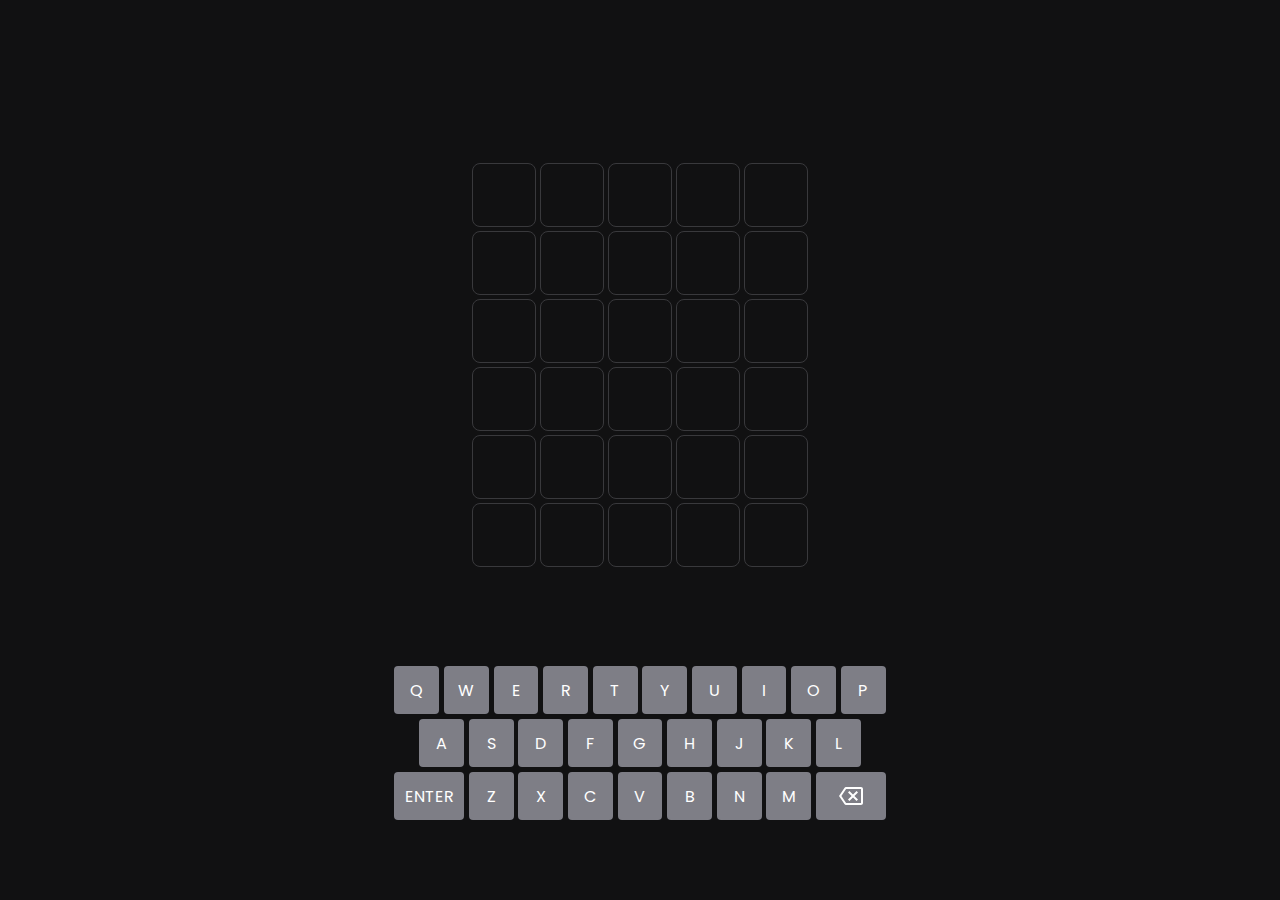
==== index.html @ 203648a8 "Basic wordle finished" ====
<!DOCTYPE html>
<html lang="en-US">

<head>
	<meta charset="utf-8">
	<meta name="viewport" content="width=device-width">
	<title>Memordle</title>
	<link href="style.css" rel="stylesheet" type="text/css" />
    <script src="script.js" defer></script>
</head>

<body>
	<div class="alert-container" data-alert-container>
	</div>
	<div data-guess-grid class = "guess-grid">
        <div class="tile"></div>
        <div class="tile"></div>
        <div class="tile"></div>
        <div class="tile"></div>
        <div class="tile"></div>
        <div class="tile"></div>
        <div class="tile"></div>
        <div class="tile"></div>
        <div class="tile"></div>
        <div class="tile"></div>
        <div class="tile"></div>
        <div class="tile"></div>
        <div class="tile"></div>
        <div class="tile"></div>
        <div class="tile"></div>
        <div class="tile"></div>
        <div class="tile"></div>
        <div class="tile"></div>
        <div class="tile"></div>
        <div class="tile"></div>
        <div class="tile"></div>
        <div class="tile"></div>
        <div class="tile"></div>
        <div class="tile"></div>
        <div class="tile"></div>
        <div class="tile"></div>
        <div class="tile"></div>
        <div class="tile"></div>
        <div class="tile"></div>
        <div class="tile"></div>
    </div>
	<div data-keyboard class = "keyboard">
      <button class="key" data-key="Q">Q</button>
      <button class="key" data-key="W">W</button>
      <button class="key" data-key="E">E</button>
      <button class="key" data-key="R">R</button>
      <button class="key" data-key="T">T</button>
      <button class="key" data-key="Y">Y</button>
      <button class="key" data-key="U">U</button>
      <button class="key" data-key="I">I</button>
      <button class="key" data-key="O">O</button>
      <button class="key" data-key="P">P</button>
      <div class="space"></div>
      <button class="key" data-key="A">A</button>
      <button class="key" data-key="S">S</button>
      <button class="key" data-key="D">D</button>
      <button class="key" data-key="F">F</button>
      <button class="key" data-key="G">G</button>
      <button class="key" data-key="H">H</button>
      <button class="key" data-key="J">J</button>
      <button class="key" data-key="K">K</button>
      <button class="key" data-key="L">L</button>
      <div class="space"></div>
      <button data-enter class = "key large">Enter</button>
      <button class="key" data-key="Z">Z</button>
      <button class="key" data-key="X">X</button>
      <button class="key" data-key="C">C</button>
      <button class="key" data-key="V">V</button>
      <button class="key" data-key="B">B</button>
      <button class="key" data-key="N">N</button>
      <button class="key" data-key="M">M</button>
      <button data-delete class = "key large">
        <svg xmlns="http://www.w3.org/2000/svg" height="24" viewBox="0 0 24 24" width="24">
        <path fill="var(--color-tone-1)" d="M22 3H7c-.69 0-1.23.35-1.59.88L0 12l5.41 8.11c.36.53.9.89 1.59.89h15c1.1 0 2-.9 2-2V5c0-1.1-.9-2-2-2zm0 16H7.07L2.4 12l4.66-7H22v14zm-11.59-2L14 13.41 17.59 17 19 15.59 15.41 12 19 8.41 17.59 7 14 10.59 10.41 7 9 8.41 12.59 12 9 15.59z"></path>
        </svg>
    </button>
  </div>
</body>

</html>
---- style.css ----
@import url('https://fonts.googleapis.com/css?family=Poppins:300,400,500,600,700,800,900&display=swap');

*, *::after, *::before {
    box-sizing: border-box;
    font-family: 'Poppins', sans-serif;
}

body {
    background-color: hsl(240, 3%, 7%);
    display: flex;
    flex-direction: column;
    min-height: 100vh;
    margin: 0;
    padding: 5em;
    font-size: clamp(.5rem, 2.5vmin, 1rem);
}

.keyboard {
    display: grid;
    grid-template-columns: repeat(20, minmax(auto, 1.25em));
    grid-auto-rows: 3em;
    gap: .3em;
    justify-content: center;
}

.key {
    font-size: inherit;
    grid-column: span 2;
    border: none;
    padding: 0;
    display: flex;
    justify-content: center;
    align-items: center;
    background-color: hsl(
        var(--hue, 240),
        var(--saturation, 3%),
        calc(var(--lightness-offset, 0%) + var(--lightness, 51%))
    );
    color: white;
    fill: white;
    text-transform: uppercase;
    border-radius: .25em;
    cursor: pointer;
    user-select: none;
    transition: all 0.3s ease;
}

.key.large {
    grid-column: span 3;
}

.key > svg {
    width: 1.5em;
    height: 1.5em;
}

.key:hover {
    --lightness-offset: 10%;
    transition: all 0.3s ease;
}

svg {
    pointer-events: none;
}

.key.wrong {
    --lightness : 23%;
}

.key.wrong-location {
    --hue: 49;
    --saturation: 51%;
    --lightness: 47%;
}

.key.correct {
    --hue: 115;
    --saturation: 29%;
    --lightness: 43%;
}

.guess-grid {
    display: grid;
    justify-content: center;
    align-content: center;
    flex-grow: 1;
    grid-template-columns: repeat(5, 4em);
    grid-template-rows: repeat(6, 4em);
    gap: .25em;
    margin-bottom: 1em;
}

.tile {
    border-radius: .25em;
    font-size: 2em;
    color: white;
    border: 0.05em solid hsl(240, 2%, 23%);
    text-transform: uppercase;
    font-weight: bold;
    display: flex;
    justify-content: center;
    align-items: center;
    user-select: none;
	transition: transform 250ms linear;
}

.tile.shake {
	animation: shake 250ms ease-in-out;
}

.tile.dance {
	animation: dance 500ms ease-in-out;
}

.tile.flip {
	transform: rotateX(90deg);
}

@keyframes shake {
	10% {
		transform: translateX(5%);
	}

	30% {
		transform: translateX(-5%);
	}

	50% {
		transform: translateX(7.5%)
	}

	70% {
		transform: translateX(-7.5%)
	}

	90% {
		transform: translateX(5%)
	}

	100% {
		transform: translateX(0)
	}
}

@keyframes dance {
  20% {
    transform: translateY(-50%);
  }  

  40% {
    transform: translateY(5%);
  }  

  60% {
    transform: translateY(-25%);
  }  

  80% {
    transform: translateY(2.5%);
  }  

  90% {
    transform: translateY(-5%);
  }  

  100% {
    transform: translateY(0);
  }
}

.tile[data-state="active"] {
    border-color: hsl(200, 1%, 50%)
}

.tile[data-state="wrong"] {
    border: none;
    background-color: hsl(240, 2%, 23%)
}

.tile[data-state="wrong-location"] {
    border: none;
    background-color: hsl(49, 51%, 47%)
}

.tile[data-state="correct"] {
    border: none;
    background-color: hsl(115, 29%, 43%)
}

.alert-container {
	position: fixed;
	top: 10vh;
	left: 50vw;
	transform: translateX(-50%);
	z-index: 1;
	display: flex;
	flex-direction: column;
	align-items: center;
}

.alert {
	pointer-events: none;
	user-select: none;
	background-color: hsl(204, 7%, 85%);
	padding: .75em;
	border-radius: .25em;
	opacity: 1;
	transition: opacity 500ms ease-in-out;
	margin-bottom: .5em;
}

.alert:last-child {
	margin-bottom: 0;
}

.alert.hide {
	opacity: 0;
}
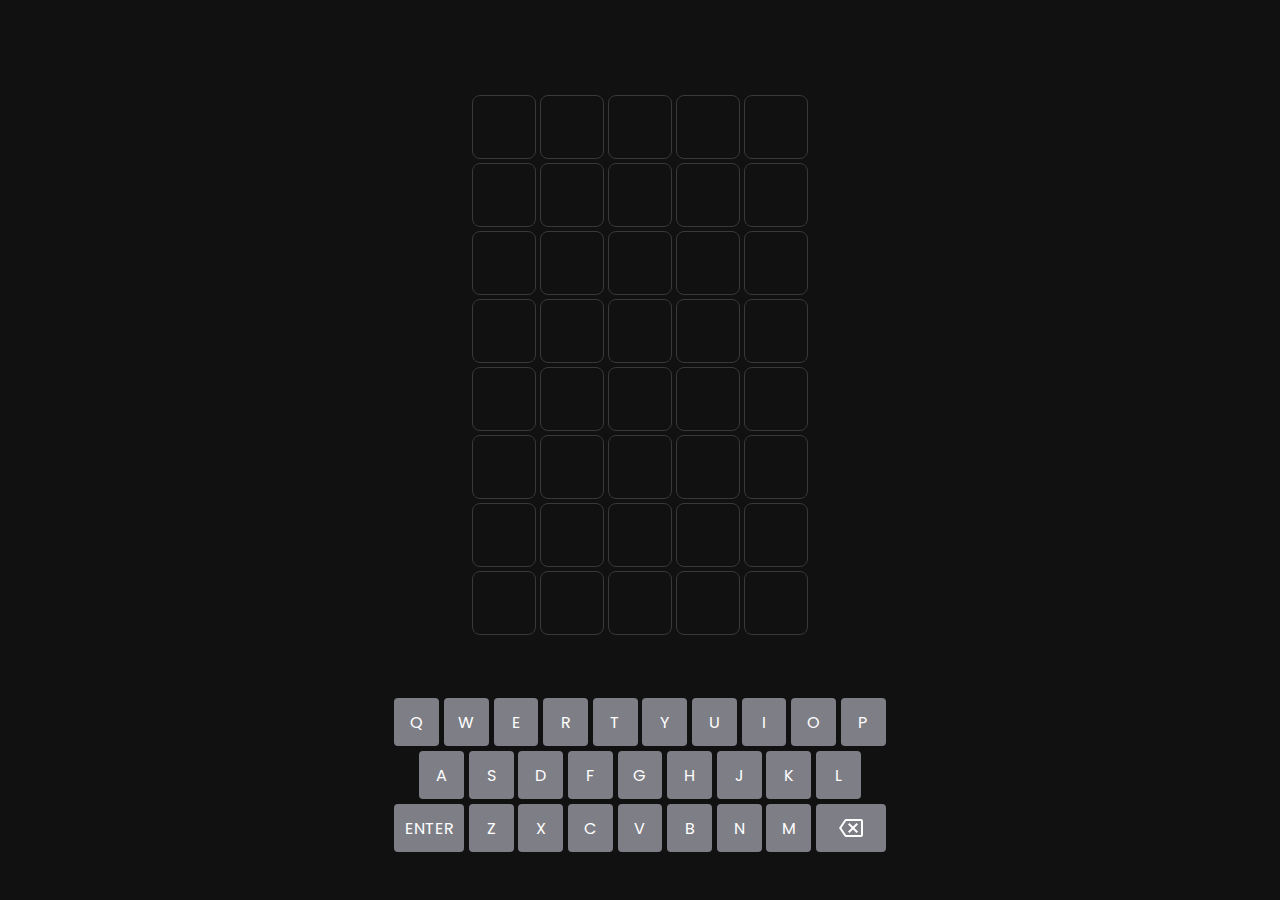
==== commit a5021aea: "Create .gitignore" ====
--- a/index.html
+++ b/index.html
@@ -4,45 +4,56 @@
 <head>
 	<meta charset="utf-8">
 	<meta name="viewport" content="width=device-width">
-	<title>Memordle</title>
+	<title>Revealdle</title>
 	<link href="style.css" rel="stylesheet" type="text/css" />
+	<script src="words.js" defer></script>
     <script src="script.js" defer></script>
+	
 </head>
 
 <body>
-	<div class="alert-container" data-alert-container>
-	</div>
+	<div class="alert-container" data-alert-container></div>
 	<div data-guess-grid class = "guess-grid">
-        <div class="tile"></div>
-        <div class="tile"></div>
-        <div class="tile"></div>
-        <div class="tile"></div>
-        <div class="tile"></div>
-        <div class="tile"></div>
-        <div class="tile"></div>
-        <div class="tile"></div>
-        <div class="tile"></div>
-        <div class="tile"></div>
-        <div class="tile"></div>
-        <div class="tile"></div>
-        <div class="tile"></div>
-        <div class="tile"></div>
-        <div class="tile"></div>
-        <div class="tile"></div>
-        <div class="tile"></div>
-        <div class="tile"></div>
-        <div class="tile"></div>
-        <div class="tile"></div>
-        <div class="tile"></div>
-        <div class="tile"></div>
-        <div class="tile"></div>
-        <div class="tile"></div>
-        <div class="tile"></div>
-        <div class="tile"></div>
-        <div class="tile"></div>
-        <div class="tile"></div>
-        <div class="tile"></div>
-        <div class="tile"></div>
+        <button class="tile"></button>
+        <button class="tile"></button>
+        <button class="tile"></button>
+        <button class="tile"></button>
+        <button class="tile"></button>
+        <button class="tile"></button>
+        <button class="tile"></button>
+        <button class="tile"></button>
+        <button class="tile"></button>
+        <button class="tile"></button>
+        <button class="tile"></button>
+        <button class="tile"></button>
+        <button class="tile"></button>
+        <button class="tile"></button>
+        <button class="tile"></button>
+        <button class="tile"></button>
+        <button class="tile"></button>
+        <button class="tile"></button>
+        <button class="tile"></button>
+        <button class="tile"></button>
+        <button class="tile"></button>
+        <button class="tile"></button>
+        <button class="tile"></button>
+        <button class="tile"></button>
+        <button class="tile"></button>
+        <button class="tile"></button>
+        <button class="tile"></button>
+        <button class="tile"></button>
+        <button class="tile"></button>
+        <button class="tile"></button>
+		<button class="tile"></button>
+        <button class="tile"></button>
+        <button class="tile"></button>
+        <button class="tile"></button>
+        <button class="tile"></button>
+		<button class="tile"></button>
+        <button class="tile"></button>
+        <button class="tile"></button>
+        <button class="tile"></button>
+        <button class="tile"></button>
     </div>
 	<div data-keyboard class = "keyboard">
       <button class="key" data-key="Q">Q</button>
--- a/style.css
+++ b/style.css
@@ -3,6 +3,17 @@
 *, *::after, *::before {
     box-sizing: border-box;
     font-family: 'Poppins', sans-serif;
+	touch-action: manipulation;
+}
+
+h1 {
+	font-size: 3em;
+    font-weight: bold;
+    display: flex;
+    justify-content: center;
+    align-items: center;
+    user-select: none;
+	color: white;
 }
 
 body {
@@ -11,7 +22,7 @@
     flex-direction: column;
     min-height: 100vh;
     margin: 0;
-    padding: 5em;
+    padding: 3em;
     font-size: clamp(.5rem, 2.5vmin, 1rem);
 }
 
@@ -79,22 +90,41 @@
     --lightness: 43%;
 }
 
+.key.hidden {
+	--hue: 240;
+	--saturation: 3%;
+	--lightness: 51%;
+}
+
+.key.needs-update {
+	--hue: 49;
+    --saturation: 51%;
+    --lightness: 47%;
+}
+
+.key:focus {
+  outline: none;
+  box-shadow: none;
+}
+
 .guess-grid {
     display: grid;
     justify-content: center;
     align-content: center;
     flex-grow: 1;
     grid-template-columns: repeat(5, 4em);
-    grid-template-rows: repeat(6, 4em);
+    grid-template-rows: repeat(8, 4em);
     gap: .25em;
     margin-bottom: 1em;
 }
 
 .tile {
     border-radius: .25em;
-    font-size: 2em;
+    transform: scale(1.0);
     color: white;
+	background-color: hsl(240, 3%, 7%);
     border: 0.05em solid hsl(240, 2%, 23%);
+	font-size: 2em;
     text-transform: uppercase;
     font-weight: bold;
     display: flex;
@@ -104,6 +134,11 @@
 	transition: transform 250ms linear;
 }
 
+.tile:focus {
+  outline: none;
+  box-shadow: none;
+}
+
 .tile.shake {
 	animation: shake 250ms ease-in-out;
 }
@@ -114,6 +149,24 @@
 
 .tile.flip {
 	transform: rotateX(90deg);
+}
+
+.tile.enter {
+	animation: enter 75ms ease-in-out;
+}
+
+@keyframes enter {
+	0% {
+		transform: scale(1.0);
+	}
+	
+	50% {
+		transform: scale(1.1);
+	}
+
+	100% {
+		transform: scale(1.0);
+	}
 }
 
 @keyframes shake {
@@ -185,6 +238,11 @@
 .tile[data-state="correct"] {
     border: none;
     background-color: hsl(115, 29%, 43%)
+}
+
+.tile.hidden {
+	border: 0.05em solid hsl(240, 2%, 23%);
+	background-color: hsl(240, 3%, 7%);
 }
 
 .alert-container {
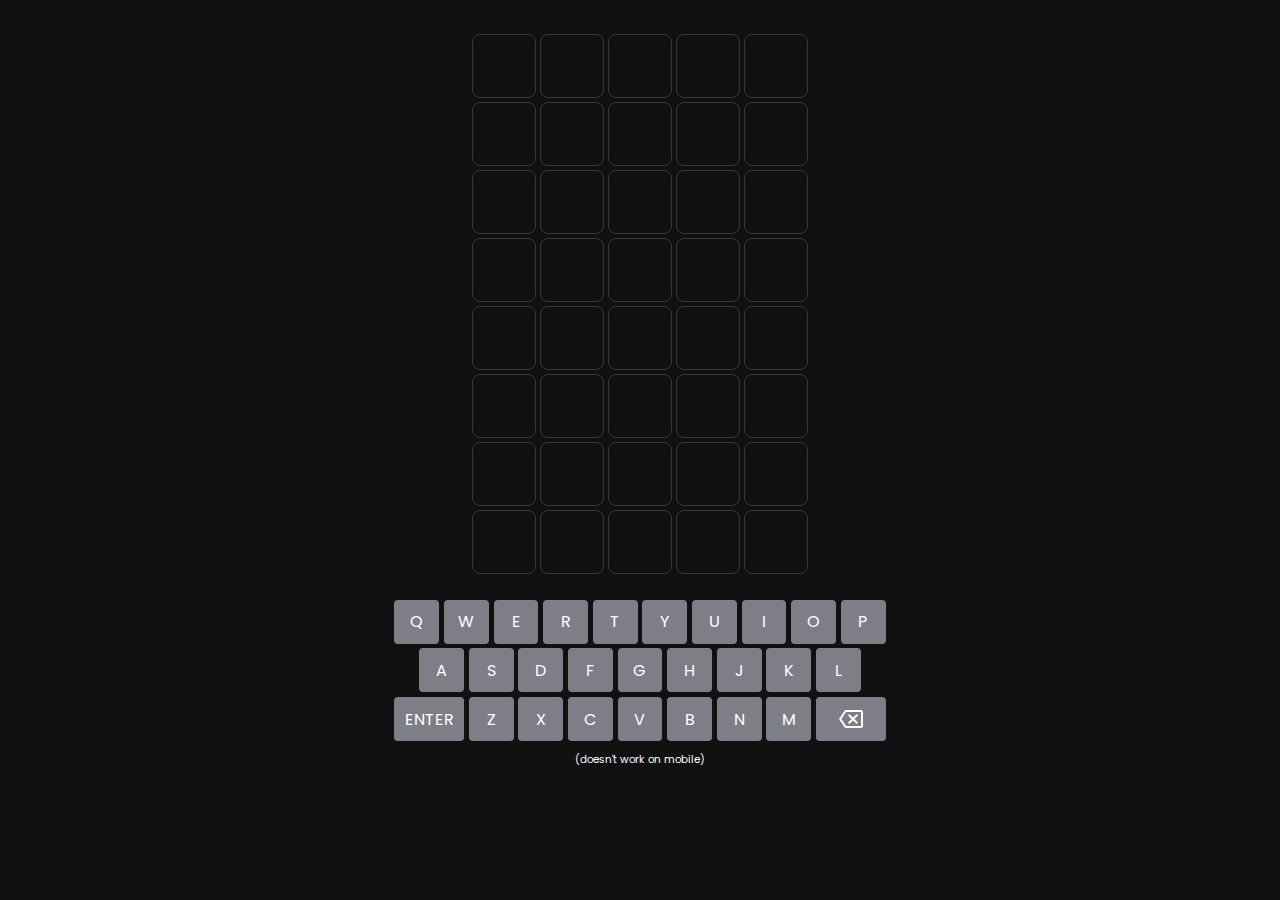
==== commit 0b29df95: "Improved letter coloring with a bonding system" ====
--- a/index.html
+++ b/index.html
@@ -3,7 +3,9 @@
 
 <head>
 	<meta charset="utf-8">
-	<meta name="viewport" content="width=device-width">
+	<meta name="viewport" content="width=device-width, initial-scale=1" />
+	<meta name="language" content="EN"/>
+	<meta name="author" content="Neel Awsare"/>
 	<title>Revealdle</title>
 	<link href="style.css" rel="stylesheet" type="text/css" />
 	<script src="words.js" defer></script>
@@ -14,46 +16,46 @@
 <body>
 	<div class="alert-container" data-alert-container></div>
 	<div data-guess-grid class = "guess-grid">
-        <button class="tile"></button>
-        <button class="tile"></button>
-        <button class="tile"></button>
-        <button class="tile"></button>
-        <button class="tile"></button>
-        <button class="tile"></button>
-        <button class="tile"></button>
-        <button class="tile"></button>
-        <button class="tile"></button>
-        <button class="tile"></button>
-        <button class="tile"></button>
-        <button class="tile"></button>
-        <button class="tile"></button>
-        <button class="tile"></button>
-        <button class="tile"></button>
-        <button class="tile"></button>
-        <button class="tile"></button>
-        <button class="tile"></button>
-        <button class="tile"></button>
-        <button class="tile"></button>
-        <button class="tile"></button>
-        <button class="tile"></button>
-        <button class="tile"></button>
-        <button class="tile"></button>
-        <button class="tile"></button>
-        <button class="tile"></button>
-        <button class="tile"></button>
-        <button class="tile"></button>
-        <button class="tile"></button>
-        <button class="tile"></button>
-		<button class="tile"></button>
-        <button class="tile"></button>
-        <button class="tile"></button>
-        <button class="tile"></button>
-        <button class="tile"></button>
-		<button class="tile"></button>
-        <button class="tile"></button>
-        <button class="tile"></button>
-        <button class="tile"></button>
-        <button class="tile"></button>
+        <button class="tile" data-index=1></button>
+        <button class="tile" data-index=2></button>
+        <button class="tile" data-index=3></button>
+        <button class="tile" data-index=4></button>
+        <button class="tile" data-index=5></button>
+        <button class="tile" data-index=1></button>
+        <button class="tile" data-index=2></button>
+        <button class="tile" data-index=3></button>
+        <button class="tile" data-index=4></button>
+        <button class="tile" data-index=5></button>
+		<button class="tile" data-index=1></button>
+        <button class="tile" data-index=2></button>
+        <button class="tile" data-index=3></button>
+        <button class="tile" data-index=4></button>
+        <button class="tile" data-index=5></button>
+		<button class="tile" data-index=1></button>
+        <button class="tile" data-index=2></button>
+        <button class="tile" data-index=3></button>
+        <button class="tile" data-index=4></button>
+        <button class="tile" data-index=5></button>
+		<button class="tile" data-index=1></button>
+        <button class="tile" data-index=2></button>
+        <button class="tile" data-index=3></button>
+        <button class="tile" data-index=4></button>
+        <button class="tile" data-index=5></button>
+		<button class="tile" data-index=1></button>
+        <button class="tile" data-index=2></button>
+        <button class="tile" data-index=3></button>
+        <button class="tile" data-index=4></button>
+        <button class="tile" data-index=5></button>
+		<button class="tile" data-index=1></button>
+        <button class="tile" data-index=2></button>
+        <button class="tile" data-index=3></button>
+        <button class="tile" data-index=4></button>
+        <button class="tile" data-index=5></button>
+		<button class="tile" data-index=1></button>
+        <button class="tile" data-index=2></button>
+        <button class="tile" data-index=3></button>
+        <button class="tile" data-index=4></button>
+        <button class="tile" data-index=5></button>
     </div>
 	<div data-keyboard class = "keyboard">
       <button class="key" data-key="Q">Q</button>
@@ -91,6 +93,7 @@
         </svg>
     </button>
   </div>
+	<p>(doesn't work on mobile)</p>
 </body>
 
 </html>--- a/style.css
+++ b/style.css
@@ -6,9 +6,9 @@
 	touch-action: manipulation;
 }
 
-h1 {
-	font-size: 3em;
-    font-weight: bold;
+p {
+	font-size: 0.65em;
+    font-weight: normal;
     display: flex;
     justify-content: center;
     align-items: center;
@@ -20,16 +20,16 @@
     background-color: hsl(240, 3%, 7%);
     display: flex;
     flex-direction: column;
-    min-height: 100vh;
+    min-height: 90vh;
     margin: 0;
-    padding: 3em;
+    padding: 2em;
     font-size: clamp(.5rem, 2.5vmin, 1rem);
 }
 
 .keyboard {
     display: grid;
     grid-template-columns: repeat(20, minmax(auto, 1.25em));
-    grid-auto-rows: 3em;
+    grid-auto-rows: 2.75em;
     gap: .3em;
     justify-content: center;
 }
@@ -90,16 +90,16 @@
     --lightness: 43%;
 }
 
+.key.needs-update {
+	--hue: 49;
+    --saturation: 51%;
+    --lightness: 47%;
+}
+
 .key.hidden {
 	--hue: 240;
 	--saturation: 3%;
 	--lightness: 51%;
-}
-
-.key.needs-update {
-	--hue: 49;
-    --saturation: 51%;
-    --lightness: 47%;
 }
 
 .key:focus {
@@ -115,7 +115,8 @@
     grid-template-columns: repeat(5, 4em);
     grid-template-rows: repeat(8, 4em);
     gap: .25em;
-    margin-bottom: 1em;
+    margin-bottom: 1.5em;
+	width: 100%;
 }
 
 .tile {
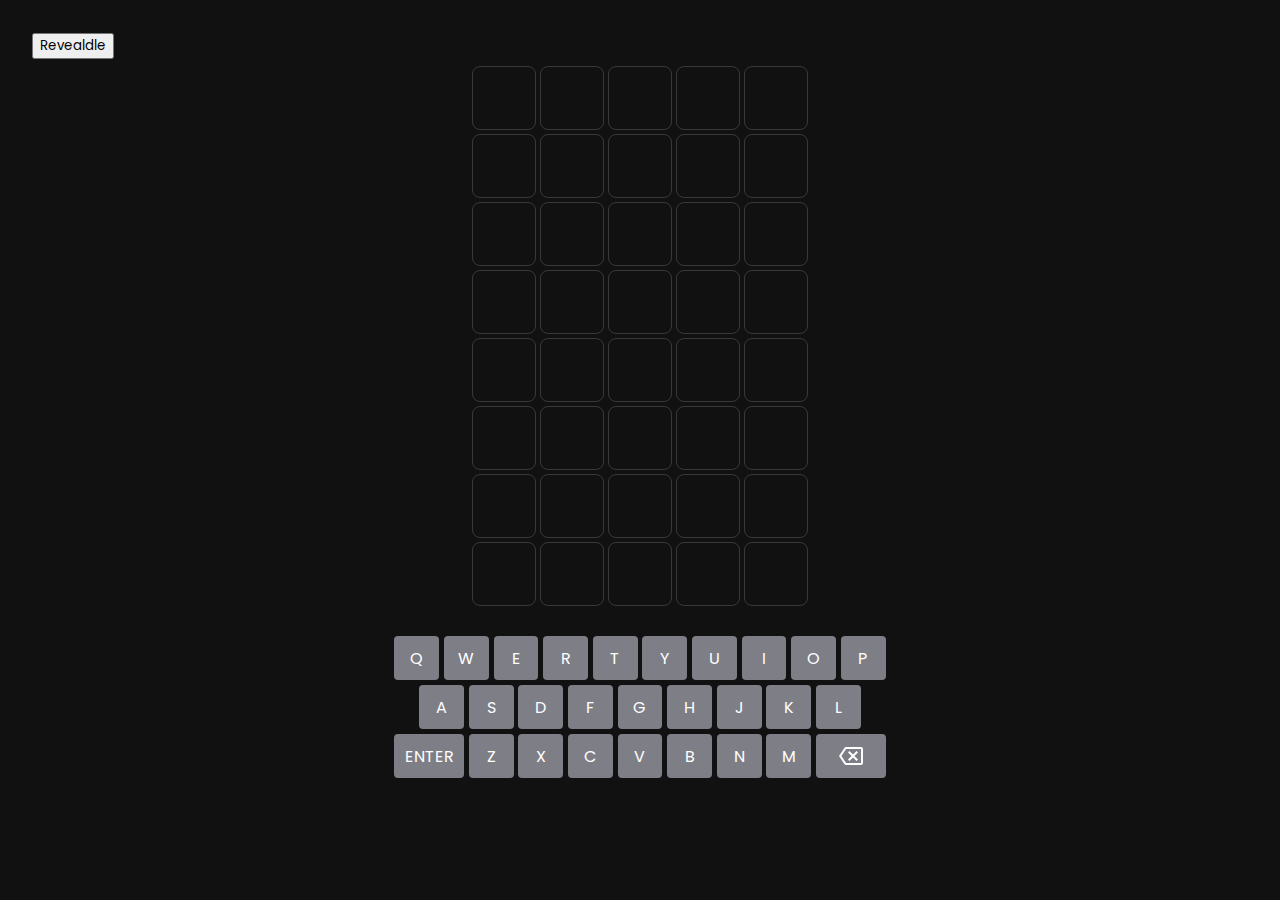
==== commit 95742c0d: "Added to google search again" ====
--- a/index.html
+++ b/index.html
@@ -6,56 +6,60 @@
 	<meta name="viewport" content="width=device-width, initial-scale=1" />
 	<meta name="language" content="EN"/>
 	<meta name="author" content="Neel Awsare"/>
+	<meta name="google-site-verification" content="i6TBLvg6Auf7FjHAMkyFbNyZx__nX4V7PfZ0fllpT2Q" />
 	<title>Revealdle</title>
-	<link href="style.css" rel="stylesheet" type="text/css" />
+	<link href="style.css" rel="stylesheet" type="text/css"/>
+	<link rel="shortcut icon" type="image/png" href="images/favicon.png"/>
 	<script src="words.js" defer></script>
     <script src="script.js" defer></script>
-	
 </head>
 
 <body>
+	<div class="title-container">
+		<button class="title" data-title>Revealdle</button>
+	</div>
 	<div class="alert-container" data-alert-container></div>
 	<div data-guess-grid class = "guess-grid">
-        <button class="tile" data-index=1></button>
-        <button class="tile" data-index=2></button>
-        <button class="tile" data-index=3></button>
-        <button class="tile" data-index=4></button>
-        <button class="tile" data-index=5></button>
-        <button class="tile" data-index=1></button>
-        <button class="tile" data-index=2></button>
-        <button class="tile" data-index=3></button>
-        <button class="tile" data-index=4></button>
-        <button class="tile" data-index=5></button>
-		<button class="tile" data-index=1></button>
-        <button class="tile" data-index=2></button>
-        <button class="tile" data-index=3></button>
-        <button class="tile" data-index=4></button>
-        <button class="tile" data-index=5></button>
-		<button class="tile" data-index=1></button>
-        <button class="tile" data-index=2></button>
-        <button class="tile" data-index=3></button>
-        <button class="tile" data-index=4></button>
-        <button class="tile" data-index=5></button>
-		<button class="tile" data-index=1></button>
-        <button class="tile" data-index=2></button>
-        <button class="tile" data-index=3></button>
-        <button class="tile" data-index=4></button>
-        <button class="tile" data-index=5></button>
-		<button class="tile" data-index=1></button>
-        <button class="tile" data-index=2></button>
-        <button class="tile" data-index=3></button>
-        <button class="tile" data-index=4></button>
-        <button class="tile" data-index=5></button>
-		<button class="tile" data-index=1></button>
-        <button class="tile" data-index=2></button>
-        <button class="tile" data-index=3></button>
-        <button class="tile" data-index=4></button>
-        <button class="tile" data-index=5></button>
-		<button class="tile" data-index=1></button>
-        <button class="tile" data-index=2></button>
-        <button class="tile" data-index=3></button>
-        <button class="tile" data-index=4></button>
-        <button class="tile" data-index=5></button>
+        <button class="tile" data-index=1 data-row=1></button>
+        <button class="tile" data-index=2 data-row=1></button>
+        <button class="tile" data-index=3 data-row=1></button>
+        <button class="tile" data-index=4 data-row=1></button>
+        <button class="tile" data-index=5 data-row=1></button>
+        <button class="tile" data-index=1 data-row=2></button>
+        <button class="tile" data-index=2 data-row=2></button>
+        <button class="tile" data-index=3 data-row=2></button>
+        <button class="tile" data-index=4 data-row=2></button>
+        <button class="tile" data-index=5 data-row=2></button>
+		<button class="tile" data-index=1 data-row=3></button>
+        <button class="tile" data-index=2 data-row=3></button>
+        <button class="tile" data-index=3 data-row=3></button>
+        <button class="tile" data-index=4 data-row=3></button>
+        <button class="tile" data-index=5 data-row=3></button>
+		<button class="tile" data-index=1 data-row=4></button>
+        <button class="tile" data-index=2 data-row=4></button>
+        <button class="tile" data-index=3 data-row=4></button>
+        <button class="tile" data-index=4 data-row=4></button>
+        <button class="tile" data-index=5 data-row=4></button>
+		<button class="tile" data-index=1 data-row=5></button>
+        <button class="tile" data-index=2 data-row=5></button>
+        <button class="tile" data-index=3 data-row=5></button>
+        <button class="tile" data-index=4 data-row=5></button>
+        <button class="tile" data-index=5 data-row=5></button>
+		<button class="tile" data-index=1 data-row=6></button>
+        <button class="tile" data-index=2 data-row=6></button>
+        <button class="tile" data-index=3 data-row=6></button>
+        <button class="tile" data-index=4 data-row=6></button>
+        <button class="tile" data-index=5 data-row=6></button>
+		<button class="tile" data-index=1 data-row=7></button>
+        <button class="tile" data-index=2 data-row=7></button>
+        <button class="tile" data-index=3 data-row=7></button>
+        <button class="tile" data-index=4 data-row=7></button>
+        <button class="tile" data-index=5 data-row=7></button>
+		<button class="tile" data-index=1 data-row=8></button>
+        <button class="tile" data-index=2 data-row=8></button>
+        <button class="tile" data-index=3 data-row=8></button>
+        <button class="tile" data-index=4 data-row=8></button>
+        <button class="tile" data-index=5 data-row=8></button>
     </div>
 	<div data-keyboard class = "keyboard">
       <button class="key" data-key="Q">Q</button>
@@ -93,7 +97,6 @@
         </svg>
     </button>
   </div>
-	<p>(doesn't work on mobile)</p>
 </body>
 
 </html>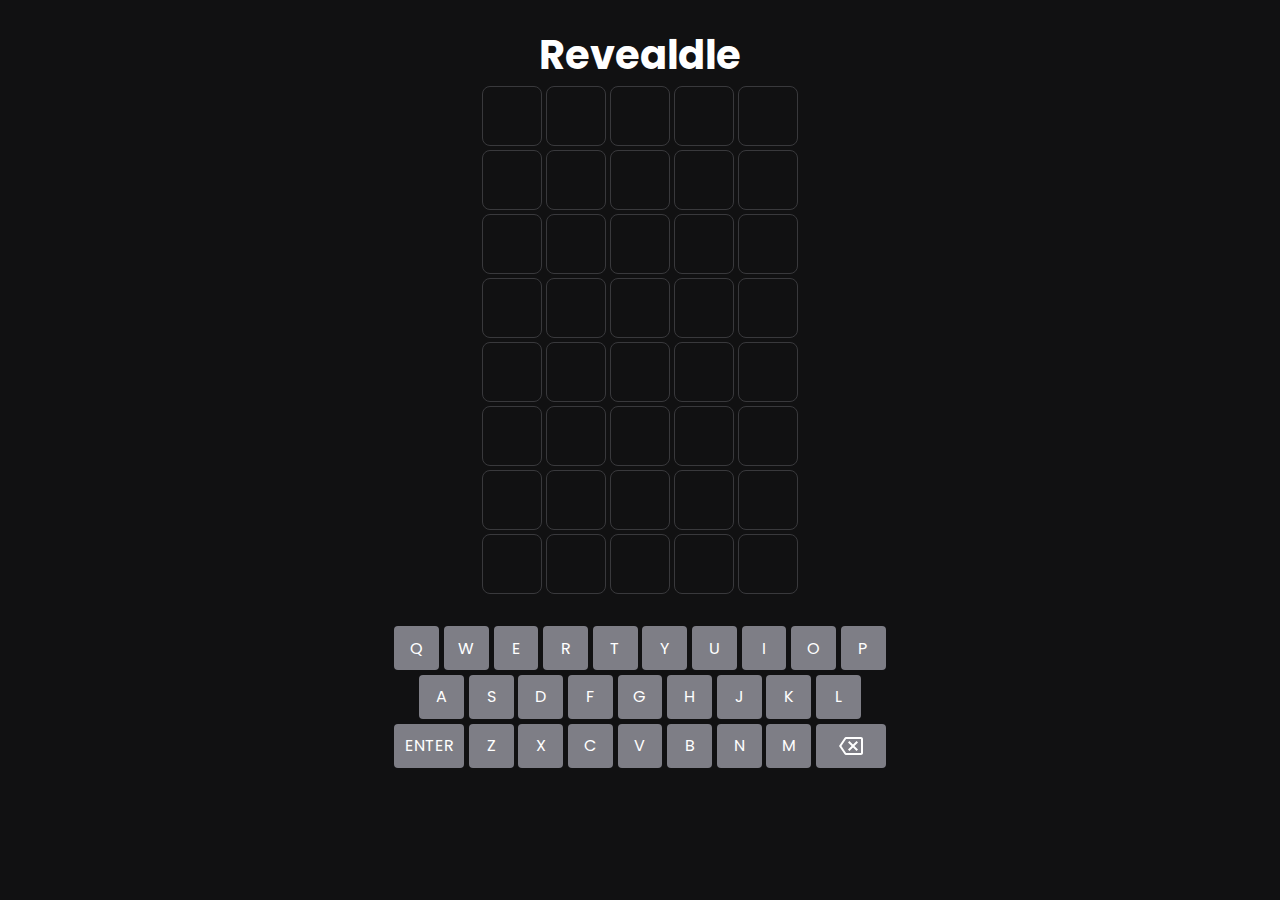
==== commit c157d592: "Fixed scaling issue" ====
--- a/index.html
+++ b/index.html
@@ -6,6 +6,7 @@
 	<meta name="viewport" content="width=device-width, initial-scale=1" />
 	<meta name="language" content="EN"/>
 	<meta name="author" content="Neel Awsare"/>
+	<meta name="theme-color" content="#111112">
 	<meta name="google-site-verification" content="i6TBLvg6Auf7FjHAMkyFbNyZx__nX4V7PfZ0fllpT2Q" />
 	<title>Revealdle</title>
 	<link href="style.css" rel="stylesheet" type="text/css"/>
@@ -15,88 +16,90 @@
 </head>
 
 <body>
-	<div class="title-container">
-		<button class="title" data-title>Revealdle</button>
+	<div class="content-container">
+		<div class="title-container">
+			<button class="title" data-title>Revealdle</button>
+		</div>
+		<div class="alert-container" data-alert-container></div>
+		<div data-guess-grid class = "guess-grid">
+			<button class="tile" data-index=0 data-row=1></button>
+			<button class="tile" data-index=1 data-row=1></button>
+			<button class="tile" data-index=2 data-row=1></button>
+			<button class="tile" data-index=3 data-row=1></button>
+			<button class="tile" data-index=4 data-row=1></button>
+			<button class="tile" data-index=0 data-row=2></button>
+			<button class="tile" data-index=1 data-row=2></button>
+			<button class="tile" data-index=2 data-row=2></button>
+			<button class="tile" data-index=3 data-row=2></button>
+			<button class="tile" data-index=4 data-row=2></button>
+			<button class="tile" data-index=0 data-row=3></button>
+			<button class="tile" data-index=1 data-row=3></button>
+			<button class="tile" data-index=2 data-row=3></button>
+			<button class="tile" data-index=3 data-row=3></button>
+			<button class="tile" data-index=4 data-row=3></button>
+			<button class="tile" data-index=0 data-row=4></button>
+			<button class="tile" data-index=1 data-row=4></button>
+			<button class="tile" data-index=2 data-row=4></button>
+			<button class="tile" data-index=3 data-row=4></button>
+			<button class="tile" data-index=4 data-row=4></button>
+			<button class="tile" data-index=0 data-row=5></button>
+			<button class="tile" data-index=1 data-row=5></button>
+			<button class="tile" data-index=2 data-row=5></button>
+			<button class="tile" data-index=3 data-row=5></button>
+			<button class="tile" data-index=4 data-row=5></button>
+			<button class="tile" data-index=0 data-row=6></button>
+			<button class="tile" data-index=1 data-row=6></button>
+			<button class="tile" data-index=2 data-row=6></button>
+			<button class="tile" data-index=3 data-row=6></button>
+			<button class="tile" data-index=4 data-row=6></button>
+			<button class="tile" data-index=0 data-row=7></button>
+			<button class="tile" data-index=1 data-row=7></button>
+			<button class="tile" data-index=2 data-row=7></button>
+			<button class="tile" data-index=3 data-row=7></button>
+			<button class="tile" data-index=4 data-row=7></button>
+			<button class="tile" data-index=0 data-row=8></button>
+			<button class="tile" data-index=1 data-row=8></button>
+			<button class="tile" data-index=2 data-row=8></button>
+			<button class="tile" data-index=3 data-row=8></button>
+			<button class="tile" data-index=4 data-row=8></button>
+		</div>
+		<div data-keyboard class = "keyboard">
+		  <button class="key" data-key="Q">Q</button>
+		  <button class="key" data-key="W">W</button>
+		  <button class="key" data-key="E">E</button>
+		  <button class="key" data-key="R">R</button>
+		  <button class="key" data-key="T">T</button>
+		  <button class="key" data-key="Y">Y</button>
+		  <button class="key" data-key="U">U</button>
+		  <button class="key" data-key="I">I</button>
+		  <button class="key" data-key="O">O</button>
+		  <button class="key" data-key="P">P</button>
+		  <div class="space"></div>
+		  <button class="key" data-key="A">A</button>
+		  <button class="key" data-key="S">S</button>
+		  <button class="key" data-key="D">D</button>
+		  <button class="key" data-key="F">F</button>
+		  <button class="key" data-key="G">G</button>
+		  <button class="key" data-key="H">H</button>
+		  <button class="key" data-key="J">J</button>
+		  <button class="key" data-key="K">K</button>
+		  <button class="key" data-key="L">L</button>
+		  <div class="space"></div>
+		  <button data-enter class = "key large">Enter</button>
+		  <button class="key" data-key="Z">Z</button>
+		  <button class="key" data-key="X">X</button>
+		  <button class="key" data-key="C">C</button>
+		  <button class="key" data-key="V">V</button>
+		  <button class="key" data-key="B">B</button>
+		  <button class="key" data-key="N">N</button>
+		  <button class="key" data-key="M">M</button>
+		  <button data-delete class = "key large">
+			<svg xmlns="http://www.w3.org/2000/svg" height="24" viewBox="0 0 24 24" width="24">
+			<path fill="var(--color-tone-1)" d="M22 3H7c-.69 0-1.23.35-1.59.88L0 12l5.41 8.11c.36.53.9.89 1.59.89h15c1.1 0 2-.9 2-2V5c0-1.1-.9-2-2-2zm0 16H7.07L2.4 12l4.66-7H22v14zm-11.59-2L14 13.41 17.59 17 19 15.59 15.41 12 19 8.41 17.59 7 14 10.59 10.41 7 9 8.41 12.59 12 9 15.59z"></path>
+			</svg>
+		</button>
+	  </div>
 	</div>
-	<div class="alert-container" data-alert-container></div>
-	<div data-guess-grid class = "guess-grid">
-        <button class="tile" data-index=1 data-row=1></button>
-        <button class="tile" data-index=2 data-row=1></button>
-        <button class="tile" data-index=3 data-row=1></button>
-        <button class="tile" data-index=4 data-row=1></button>
-        <button class="tile" data-index=5 data-row=1></button>
-        <button class="tile" data-index=1 data-row=2></button>
-        <button class="tile" data-index=2 data-row=2></button>
-        <button class="tile" data-index=3 data-row=2></button>
-        <button class="tile" data-index=4 data-row=2></button>
-        <button class="tile" data-index=5 data-row=2></button>
-		<button class="tile" data-index=1 data-row=3></button>
-        <button class="tile" data-index=2 data-row=3></button>
-        <button class="tile" data-index=3 data-row=3></button>
-        <button class="tile" data-index=4 data-row=3></button>
-        <button class="tile" data-index=5 data-row=3></button>
-		<button class="tile" data-index=1 data-row=4></button>
-        <button class="tile" data-index=2 data-row=4></button>
-        <button class="tile" data-index=3 data-row=4></button>
-        <button class="tile" data-index=4 data-row=4></button>
-        <button class="tile" data-index=5 data-row=4></button>
-		<button class="tile" data-index=1 data-row=5></button>
-        <button class="tile" data-index=2 data-row=5></button>
-        <button class="tile" data-index=3 data-row=5></button>
-        <button class="tile" data-index=4 data-row=5></button>
-        <button class="tile" data-index=5 data-row=5></button>
-		<button class="tile" data-index=1 data-row=6></button>
-        <button class="tile" data-index=2 data-row=6></button>
-        <button class="tile" data-index=3 data-row=6></button>
-        <button class="tile" data-index=4 data-row=6></button>
-        <button class="tile" data-index=5 data-row=6></button>
-		<button class="tile" data-index=1 data-row=7></button>
-        <button class="tile" data-index=2 data-row=7></button>
-        <button class="tile" data-index=3 data-row=7></button>
-        <button class="tile" data-index=4 data-row=7></button>
-        <button class="tile" data-index=5 data-row=7></button>
-		<button class="tile" data-index=1 data-row=8></button>
-        <button class="tile" data-index=2 data-row=8></button>
-        <button class="tile" data-index=3 data-row=8></button>
-        <button class="tile" data-index=4 data-row=8></button>
-        <button class="tile" data-index=5 data-row=8></button>
-    </div>
-	<div data-keyboard class = "keyboard">
-      <button class="key" data-key="Q">Q</button>
-      <button class="key" data-key="W">W</button>
-      <button class="key" data-key="E">E</button>
-      <button class="key" data-key="R">R</button>
-      <button class="key" data-key="T">T</button>
-      <button class="key" data-key="Y">Y</button>
-      <button class="key" data-key="U">U</button>
-      <button class="key" data-key="I">I</button>
-      <button class="key" data-key="O">O</button>
-      <button class="key" data-key="P">P</button>
-      <div class="space"></div>
-      <button class="key" data-key="A">A</button>
-      <button class="key" data-key="S">S</button>
-      <button class="key" data-key="D">D</button>
-      <button class="key" data-key="F">F</button>
-      <button class="key" data-key="G">G</button>
-      <button class="key" data-key="H">H</button>
-      <button class="key" data-key="J">J</button>
-      <button class="key" data-key="K">K</button>
-      <button class="key" data-key="L">L</button>
-      <div class="space"></div>
-      <button data-enter class = "key large">Enter</button>
-      <button class="key" data-key="Z">Z</button>
-      <button class="key" data-key="X">X</button>
-      <button class="key" data-key="C">C</button>
-      <button class="key" data-key="V">V</button>
-      <button class="key" data-key="B">B</button>
-      <button class="key" data-key="N">N</button>
-      <button class="key" data-key="M">M</button>
-      <button data-delete class = "key large">
-        <svg xmlns="http://www.w3.org/2000/svg" height="24" viewBox="0 0 24 24" width="24">
-        <path fill="var(--color-tone-1)" d="M22 3H7c-.69 0-1.23.35-1.59.88L0 12l5.41 8.11c.36.53.9.89 1.59.89h15c1.1 0 2-.9 2-2V5c0-1.1-.9-2-2-2zm0 16H7.07L2.4 12l4.66-7H22v14zm-11.59-2L14 13.41 17.59 17 19 15.59 15.41 12 19 8.41 17.59 7 14 10.59 10.41 7 9 8.41 12.59 12 9 15.59z"></path>
-        </svg>
-    </button>
-  </div>
 </body>
 
 </html>--- a/style.css
+++ b/style.css
@@ -6,23 +6,39 @@
 	touch-action: manipulation;
 }
 
-p {
-	font-size: 0.65em;
-    font-weight: normal;
+.title-container {
+	display: flex;
+    justify-content: center;
+    align-items: center;
+}
+
+.title {
+	font-size: 2.5em;
+    font-weight: bold;
     display: flex;
     justify-content: center;
     align-items: center;
-    user-select: none;
 	color: white;
+	background-color: transparent;
+	border: transparent;
+}
+
+.title:focus {
+  outline: none;
+  box-shadow: none;
 }
 
 body {
     background-color: hsl(240, 3%, 7%);
-    display: flex;
+	display: flex;
     flex-direction: column;
-    min-height: 90vh;
-    margin: 0;
-    padding: 2em;
+	justify-content: center;
+	padding-top: 1em;
+	padding-bottom: 1em;
+}
+
+.content-container {
+	background-color: hsl(240, 3%, 7%);
     font-size: clamp(.5rem, 2.5vmin, 1rem);
 }
 
@@ -74,26 +90,20 @@
     pointer-events: none;
 }
 
-.key.wrong {
+.key[data-color="wrong"] {
     --lightness : 23%;
 }
 
-.key.wrong-location {
+.key[data-color="wrong-location"] {
     --hue: 49;
     --saturation: 51%;
     --lightness: 47%;
 }
 
-.key.correct {
+.key[data-color="correct"] {
     --hue: 115;
     --saturation: 29%;
     --lightness: 43%;
-}
-
-.key.needs-update {
-	--hue: 49;
-    --saturation: 51%;
-    --lightness: 47%;
 }
 
 .key.hidden {
@@ -112,10 +122,10 @@
     justify-content: center;
     align-content: center;
     flex-grow: 1;
-    grid-template-columns: repeat(5, 4em);
-    grid-template-rows: repeat(8, 4em);
+    grid-template-columns: repeat(5, 3.75em);
+    grid-template-rows: repeat(8, 3.75em);
     gap: .25em;
-    margin-bottom: 1.5em;
+    margin-bottom: 2em;
 	width: 100%;
 }
 
@@ -123,7 +133,7 @@
     border-radius: .25em;
     transform: scale(1.0);
     color: white;
-	background-color: hsl(240, 3%, 7%);
+	background-color: transparent;
     border: 0.05em solid hsl(240, 2%, 23%);
 	font-size: 2em;
     text-transform: uppercase;
@@ -222,21 +232,21 @@
   }
 }
 
-.tile[data-state="active"] {
+.tile[data-color="active"] {
     border-color: hsl(200, 1%, 50%)
 }
 
-.tile[data-state="wrong"] {
+.tile[data-color="wrong"] {
     border: none;
     background-color: hsl(240, 2%, 23%)
 }
 
-.tile[data-state="wrong-location"] {
+.tile[data-color="wrong-location"] {
     border: none;
     background-color: hsl(49, 51%, 47%)
 }
 
-.tile[data-state="correct"] {
+.tile[data-color="correct"] {
     border: none;
     background-color: hsl(115, 29%, 43%)
 }
@@ -248,7 +258,6 @@
 
 .alert-container {
 	position: fixed;
-	top: 10vh;
 	left: 50vw;
 	transform: translateX(-50%);
 	z-index: 1;
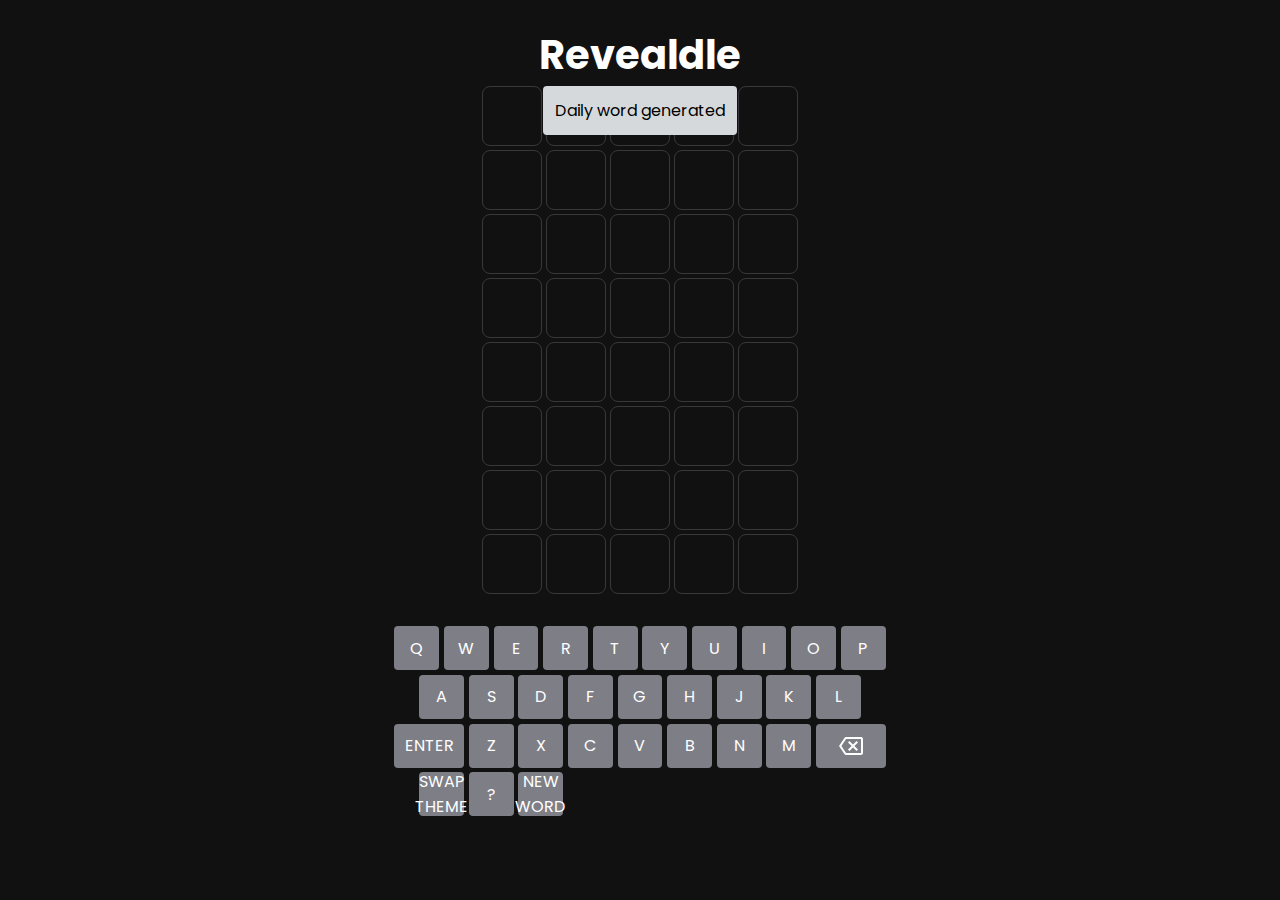
==== commit 06d1d74a: "Favicon changes color when theme is changed" ====
--- a/index.html
+++ b/index.html
@@ -4,24 +4,21 @@
 <head>
 	<meta charset="utf-8">
 	<meta name="viewport" content="width=device-width, initial-scale=1" />
-	<meta name="language" content="EN"/>
-	<meta name="author" content="Neel Awsare"/>
-	<meta name="theme-color" content="#111112">
-	<meta name="google-site-verification" content="i6TBLvg6Auf7FjHAMkyFbNyZx__nX4V7PfZ0fllpT2Q" />
+	<meta name="language" content="EN" />
+	<meta name="author" content="Neel Awsare" />
 	<title>Revealdle</title>
-	<link href="style.css" rel="stylesheet" type="text/css"/>
-	<link rel="shortcut icon" type="image/png" href="images/favicon.png"/>
-	<script src="words.js" defer></script>
-    <script src="script.js" defer></script>
+	<link href="style.css" rel="stylesheet" type="text/css" />
+	<link rel="icon" type="image/png" href="images/favicon_default.png" />
+	<script src="script.js" defer></script>
 </head>
 
-<body>
+<body class="default">
 	<div class="content-container">
 		<div class="title-container">
-			<button class="title" data-title>Revealdle</button>
+			<button class="title">Revealdle</button>
 		</div>
 		<div class="alert-container" data-alert-container></div>
-		<div data-guess-grid class = "guess-grid">
+		<div class="guess-grid" data-guess-grid>
 			<button class="tile" data-index=0 data-row=1></button>
 			<button class="tile" data-index=1 data-row=1></button>
 			<button class="tile" data-index=2 data-row=1></button>
@@ -63,43 +60,49 @@
 			<button class="tile" data-index=3 data-row=8></button>
 			<button class="tile" data-index=4 data-row=8></button>
 		</div>
-		<div data-keyboard class = "keyboard">
-		  <button class="key" data-key="Q">Q</button>
-		  <button class="key" data-key="W">W</button>
-		  <button class="key" data-key="E">E</button>
-		  <button class="key" data-key="R">R</button>
-		  <button class="key" data-key="T">T</button>
-		  <button class="key" data-key="Y">Y</button>
-		  <button class="key" data-key="U">U</button>
-		  <button class="key" data-key="I">I</button>
-		  <button class="key" data-key="O">O</button>
-		  <button class="key" data-key="P">P</button>
-		  <div class="space"></div>
-		  <button class="key" data-key="A">A</button>
-		  <button class="key" data-key="S">S</button>
-		  <button class="key" data-key="D">D</button>
-		  <button class="key" data-key="F">F</button>
-		  <button class="key" data-key="G">G</button>
-		  <button class="key" data-key="H">H</button>
-		  <button class="key" data-key="J">J</button>
-		  <button class="key" data-key="K">K</button>
-		  <button class="key" data-key="L">L</button>
-		  <div class="space"></div>
-		  <button data-enter class = "key large">Enter</button>
-		  <button class="key" data-key="Z">Z</button>
-		  <button class="key" data-key="X">X</button>
-		  <button class="key" data-key="C">C</button>
-		  <button class="key" data-key="V">V</button>
-		  <button class="key" data-key="B">B</button>
-		  <button class="key" data-key="N">N</button>
-		  <button class="key" data-key="M">M</button>
-		  <button data-delete class = "key large">
-			<svg xmlns="http://www.w3.org/2000/svg" height="24" viewBox="0 0 24 24" width="24">
-			<path fill="var(--color-tone-1)" d="M22 3H7c-.69 0-1.23.35-1.59.88L0 12l5.41 8.11c.36.53.9.89 1.59.89h15c1.1 0 2-.9 2-2V5c0-1.1-.9-2-2-2zm0 16H7.07L2.4 12l4.66-7H22v14zm-11.59-2L14 13.41 17.59 17 19 15.59 15.41 12 19 8.41 17.59 7 14 10.59 10.41 7 9 8.41 12.59 12 9 15.59z"></path>
-			</svg>
-		</button>
-	  </div>
+		<div class="keyboard" data-keyboard>
+			<button class="key" data-key="Q">Q</button>
+			<button class="key" data-key="W">W</button>
+			<button class="key" data-key="E">E</button>
+			<button class="key" data-key="R">R</button>
+			<button class="key" data-key="T">T</button>
+			<button class="key" data-key="Y">Y</button>
+			<button class="key" data-key="U">U</button>
+			<button class="key" data-key="I">I</button>
+			<button class="key" data-key="O">O</button>
+			<button class="key" data-key="P">P</button>
+			<div class="space"></div>
+			<button class="key" data-key="A">A</button>
+			<button class="key" data-key="S">S</button>
+			<button class="key" data-key="D">D</button>
+			<button class="key" data-key="F">F</button>
+			<button class="key" data-key="G">G</button>
+			<button class="key" data-key="H">H</button>
+			<button class="key" data-key="J">J</button>
+			<button class="key" data-key="K">K</button>
+			<button class="key" data-key="L">L</button>
+			<div class="space"></div>
+			<button data-enter class="key large">Enter</button>
+			<button class="key" data-key="Z">Z</button>
+			<button class="key" data-key="X">X</button>
+			<button class="key" data-key="C">C</button>
+			<button class="key" data-key="V">V</button>
+			<button class="key" data-key="B">B</button>
+			<button class="key" data-key="N">N</button>
+			<button class="key" data-key="M">M</button>
+			<button data-delete class="key large">
+				<svg xmlns="http://www.w3.org/2000/svg" height="24" viewBox="0 0 24 24" width="24">
+					<path fill="var(--color-tone-1)"
+						d="M22 3H7c-.69 0-1.23.35-1.59.88L0 12l5.41 8.11c.36.53.9.89 1.59.89h15c1.1 0 2-.9 2-2V5c0-1.1-.9-2-2-2zm0 16H7.07L2.4 12l4.66-7H22v14zm-11.59-2L14 13.41 17.59 17 19 15.59 15.41 12 19 8.41 17.59 7 14 10.59 10.41 7 9 8.41 12.59 12 9 15.59z">
+					</path>
+				</svg>
+			</button>
+			<div class="space"></div>
+			<button data-themeswapper class="key long">Swap Theme</button>
+			<button class="key long" data-key="?">?</button>
+			<button data-newword class="key long">New Word</button>
+		</div>
 	</div>
 </body>
 
-</html>+</html>
--- a/style.css
+++ b/style.css
@@ -6,10 +6,36 @@
 	touch-action: manipulation;
 }
 
+:root {
+	--bg: hsl(240, 3%, 7%);
+	--title: white;
+	--text: white;
+	--border: hsl(240, 2%, 23%);
+	--alert: hsl(204, 7%, 85%);
+	--active: hsl(200, 1%, 50%);
+	--wrong: hsl(240, 2%, 23%);
+	--hue: 240;
+	--saturation: 3%;
+	--lightness-offset: 0%;
+	--lightness: 51%;
+}
+
+.default {
+	--correct: hsl(115, 29%, 43%);
+	--wrong-location: hsl(49, 51%, 47%);
+}
+
+.colorblind {
+	--correct: hsl(20, 90%, 59%);
+	--wrong-location: hsl(209, 91%, 75%);
+}
+
+
 .title-container {
 	display: flex;
     justify-content: center;
     align-items: center;
+	flex-direction: row;
 }
 
 .title {
@@ -18,7 +44,7 @@
     display: flex;
     justify-content: center;
     align-items: center;
-	color: white;
+	color: var(--title);
 	background-color: transparent;
 	border: transparent;
 }
@@ -29,7 +55,7 @@
 }
 
 body {
-    background-color: hsl(240, 3%, 7%);
+    background-color: var(--bg);
 	display: flex;
     flex-direction: column;
 	justify-content: center;
@@ -38,7 +64,7 @@
 }
 
 .content-container {
-	background-color: hsl(240, 3%, 7%);
+	background-color: var(--bg);
     font-size: clamp(.5rem, 2.5vmin, 1rem);
 }
 
@@ -59,12 +85,11 @@
     justify-content: center;
     align-items: center;
     background-color: hsl(
-        var(--hue, 240),
-        var(--saturation, 3%),
-        calc(var(--lightness-offset, 0%) + var(--lightness, 51%))
+        var(--hue), var(--saturation),
+        calc(var(--lightness-offset) + var(--lightness))
     );
-    color: white;
-    fill: white;
+    color: var(--text);
+    fill: var(--text);
     text-transform: uppercase;
     border-radius: .25em;
     cursor: pointer;
@@ -104,12 +129,6 @@
     --hue: 115;
     --saturation: 29%;
     --lightness: 43%;
-}
-
-.key.hidden {
-	--hue: 240;
-	--saturation: 3%;
-	--lightness: 51%;
 }
 
 .key:focus {
@@ -132,9 +151,9 @@
 .tile {
     border-radius: .25em;
     transform: scale(1.0);
-    color: white;
+    color: var(--text);
 	background-color: transparent;
-    border: 0.05em solid hsl(240, 2%, 23%);
+    border: 0.05em solid var(--border);
 	font-size: 2em;
     text-transform: uppercase;
     font-weight: bold;
@@ -232,28 +251,23 @@
   }
 }
 
-.tile[data-color="active"] {
-    border-color: hsl(200, 1%, 50%)
+.tile.active {
+    border-color: var(--active)
 }
 
 .tile[data-color="wrong"] {
     border: none;
-    background-color: hsl(240, 2%, 23%)
+    background-color: var(--wrong)
 }
 
 .tile[data-color="wrong-location"] {
     border: none;
-    background-color: hsl(49, 51%, 47%)
+    background-color: var(--wrong-location)
 }
 
 .tile[data-color="correct"] {
     border: none;
-    background-color: hsl(115, 29%, 43%)
-}
-
-.tile.hidden {
-	border: 0.05em solid hsl(240, 2%, 23%);
-	background-color: hsl(240, 3%, 7%);
+    background-color: var(--correct)
 }
 
 .alert-container {
@@ -269,7 +283,7 @@
 .alert {
 	pointer-events: none;
 	user-select: none;
-	background-color: hsl(204, 7%, 85%);
+	background-color: var(--alert);
 	padding: .75em;
 	border-radius: .25em;
 	opacity: 1;
